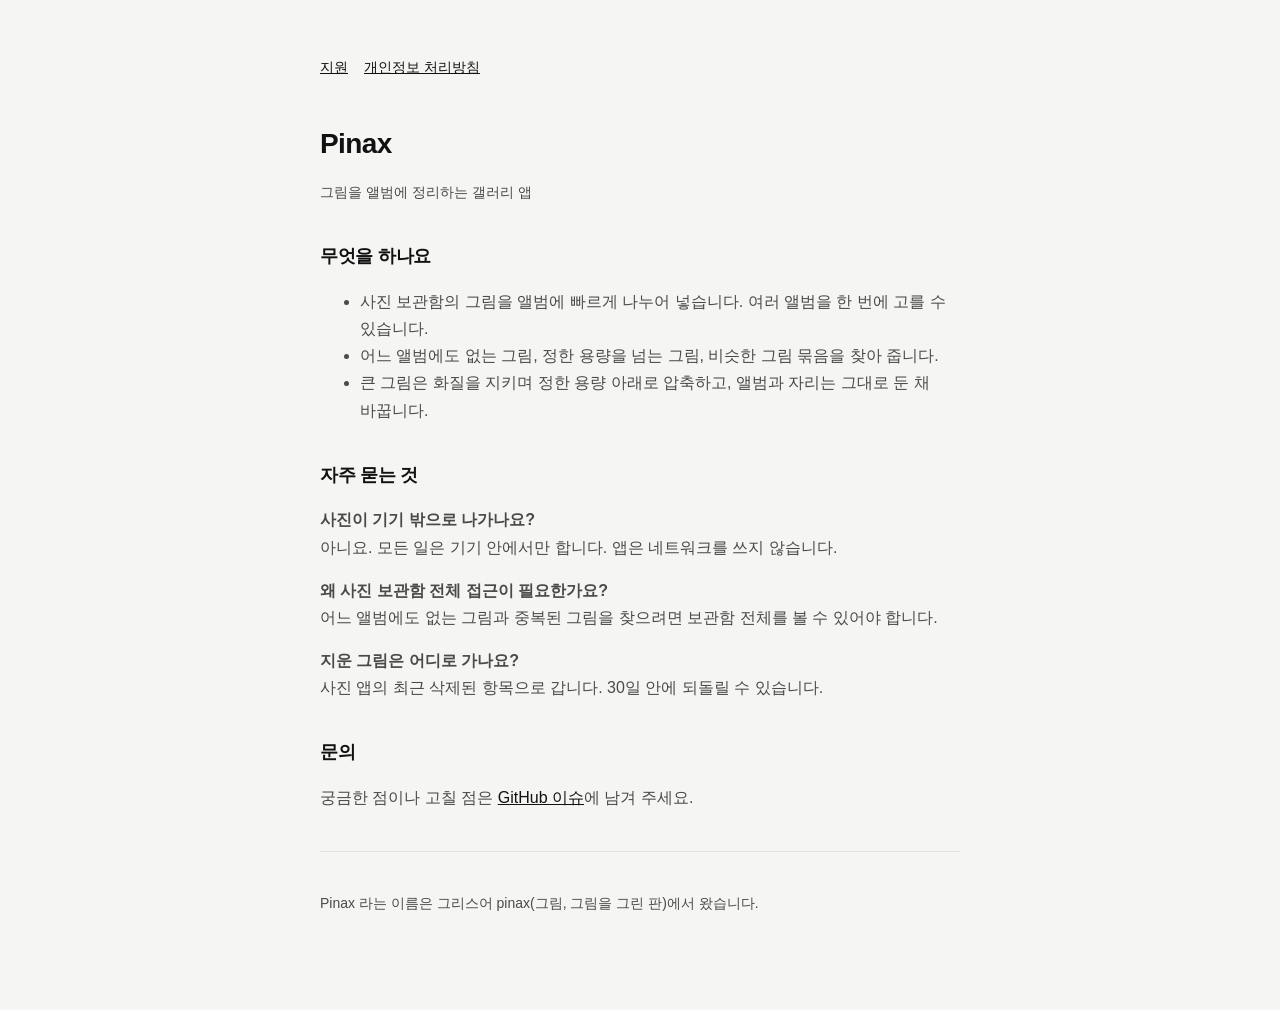
==== index.html @ b26c9b3f "Pinax 지원과 개인정보 처리방침" ====
<!doctype html>
<html lang="ko">
<head>
<meta charset="utf-8"><meta name="viewport" content="width=device-width, initial-scale=1">
<title>Pinax 지원</title><link rel="stylesheet" href="style.css">
</head>
<body><main>
<nav><a href="./">지원</a><a href="privacy.html">개인정보 처리방침</a></nav>
<h1>Pinax</h1>
<p class="meta">그림을 앨범에 정리하는 갤러리 앱</p>
<h2>무엇을 하나요</h2>
<ul>
<li>사진 보관함의 그림을 앨범에 빠르게 나누어 넣습니다. 여러 앨범을 한 번에 고를 수 있습니다.</li>
<li>어느 앨범에도 없는 그림, 정한 용량을 넘는 그림, 비슷한 그림 묶음을 찾아 줍니다.</li>
<li>큰 그림은 화질을 지키며 정한 용량 아래로 압축하고, 앨범과 자리는 그대로 둔 채 바꿉니다.</li>
</ul>
<h2>자주 묻는 것</h2>
<p><strong>사진이 기기 밖으로 나가나요?</strong><br>아니요. 모든 일은 기기 안에서만 합니다. 앱은 네트워크를 쓰지 않습니다.</p>
<p><strong>왜 사진 보관함 전체 접근이 필요한가요?</strong><br>어느 앨범에도 없는 그림과 중복된 그림을 찾으려면 보관함 전체를 볼 수 있어야 합니다.</p>
<p><strong>지운 그림은 어디로 가나요?</strong><br>사진 앱의 최근 삭제된 항목으로 갑니다. 30일 안에 되돌릴 수 있습니다.</p>
<h2>문의</h2>
<p>궁금한 점이나 고칠 점은 <a href="https://github.com/gnemek20/pinax-app/issues">GitHub 이슈</a>에 남겨 주세요.</p>
<hr><p class="meta">Pinax 라는 이름은 그리스어 pinax(그림, 그림을 그린 판)에서 왔습니다.</p>
</main></body></html>
---- style.css ----
:root { --bg: #f5f5f3; --text: #111; --sub: #4a4a47; --line: #e0e0dc; }
@media (prefers-color-scheme: dark) { :root { --bg: #252422; --text: #eeebe5; --sub: #c4c0b9; --line: #45433f; } }
* { box-sizing: border-box; }
body { margin: 0; background: var(--bg); color: var(--text); font: 16px/1.7 -apple-system, "Apple SD Gothic Neo", "Noto Sans KR", sans-serif; word-break: keep-all; }
main { max-width: 680px; margin: 0 auto; padding: 56px 20px 80px; }
h1 { font-size: 28px; letter-spacing: -0.6px; margin: 0 0 4px; }
h2 { font-size: 18px; letter-spacing: -0.3px; margin: 36px 0 8px; }
p, li { color: var(--sub); }
.meta { font-size: 14px; }
a { color: var(--text); }
nav { display: flex; gap: 16px; font-size: 14px; margin-bottom: 40px; }
hr { border: 0; border-top: 1px solid var(--line); margin: 40px 0; }
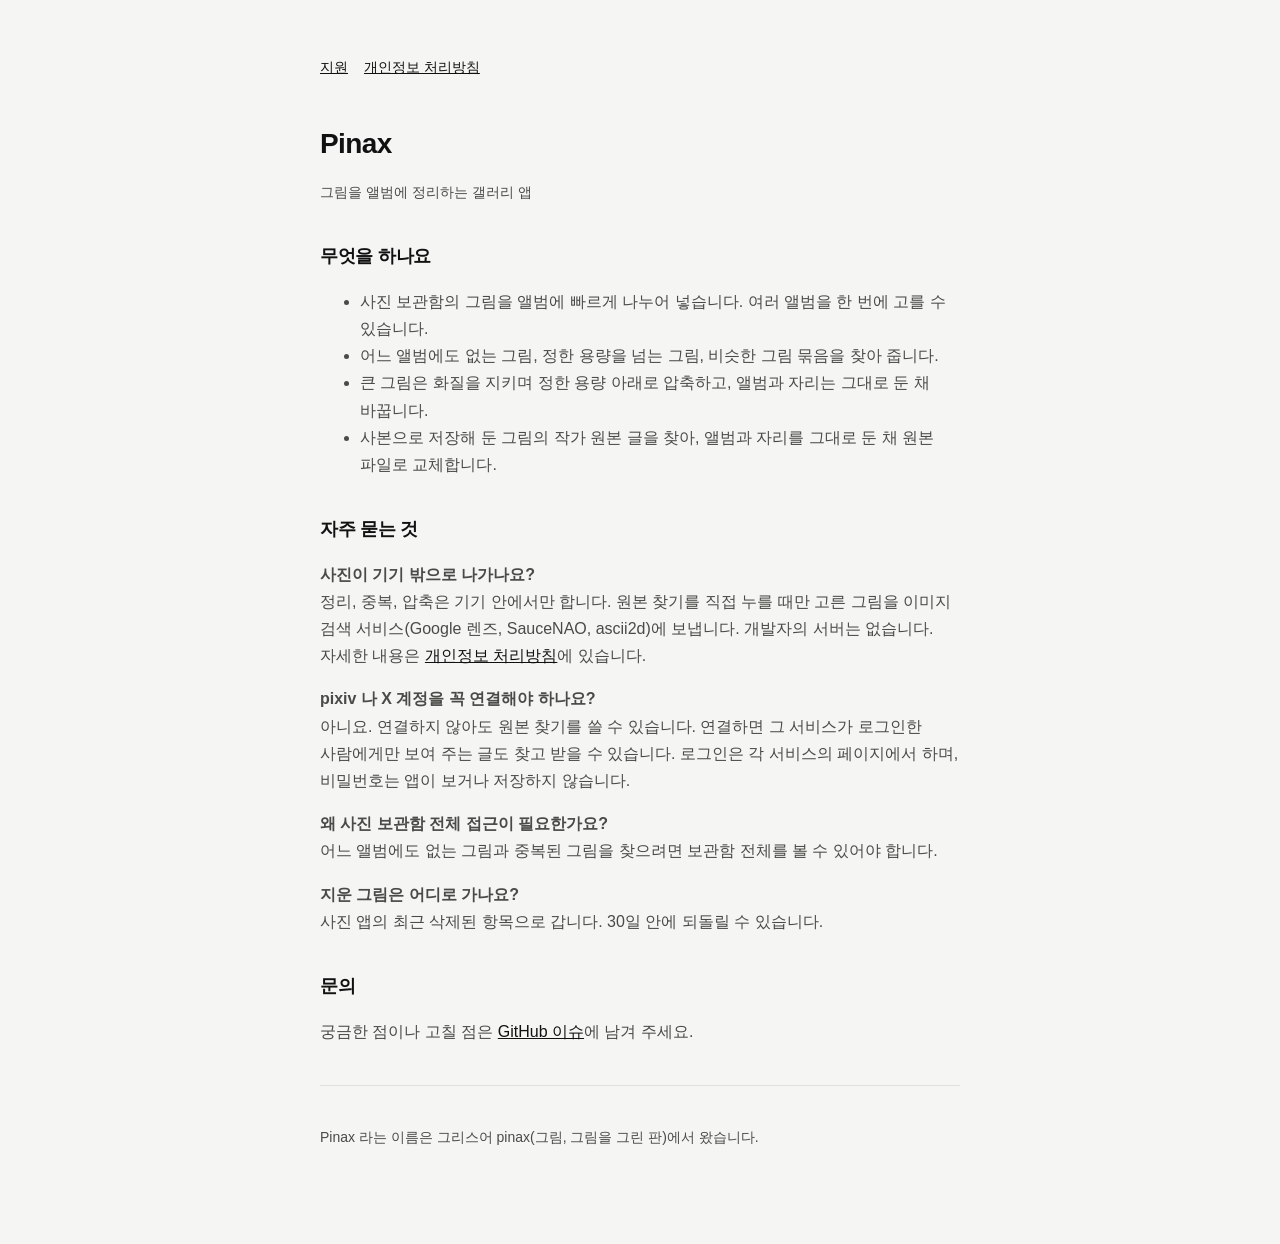
==== commit 92528b5f: "원본 찾기와 계정 연결을 개인정보 처리방침과 지원 페이지에 적음" ====
--- a/index.html
+++ b/index.html
@@ -13,9 +13,11 @@
 <li>사진 보관함의 그림을 앨범에 빠르게 나누어 넣습니다. 여러 앨범을 한 번에 고를 수 있습니다.</li>
 <li>어느 앨범에도 없는 그림, 정한 용량을 넘는 그림, 비슷한 그림 묶음을 찾아 줍니다.</li>
 <li>큰 그림은 화질을 지키며 정한 용량 아래로 압축하고, 앨범과 자리는 그대로 둔 채 바꿉니다.</li>
+<li>사본으로 저장해 둔 그림의 작가 원본 글을 찾아, 앨범과 자리를 그대로 둔 채 원본 파일로 교체합니다.</li>
 </ul>
 <h2>자주 묻는 것</h2>
-<p><strong>사진이 기기 밖으로 나가나요?</strong><br>아니요. 모든 일은 기기 안에서만 합니다. 앱은 네트워크를 쓰지 않습니다.</p>
+<p><strong>사진이 기기 밖으로 나가나요?</strong><br>정리, 중복, 압축은 기기 안에서만 합니다. 원본 찾기를 직접 누를 때만 고른 그림을 이미지 검색 서비스(Google 렌즈, SauceNAO, ascii2d)에 보냅니다. 개발자의 서버는 없습니다. 자세한 내용은 <a href="privacy.html">개인정보 처리방침</a>에 있습니다.</p>
+<p><strong>pixiv 나 X 계정을 꼭 연결해야 하나요?</strong><br>아니요. 연결하지 않아도 원본 찾기를 쓸 수 있습니다. 연결하면 그 서비스가 로그인한 사람에게만 보여 주는 글도 찾고 받을 수 있습니다. 로그인은 각 서비스의 페이지에서 하며, 비밀번호는 앱이 보거나 저장하지 않습니다.</p>
 <p><strong>왜 사진 보관함 전체 접근이 필요한가요?</strong><br>어느 앨범에도 없는 그림과 중복된 그림을 찾으려면 보관함 전체를 볼 수 있어야 합니다.</p>
 <p><strong>지운 그림은 어디로 가나요?</strong><br>사진 앱의 최근 삭제된 항목으로 갑니다. 30일 안에 되돌릴 수 있습니다.</p>
 <h2>문의</h2>
